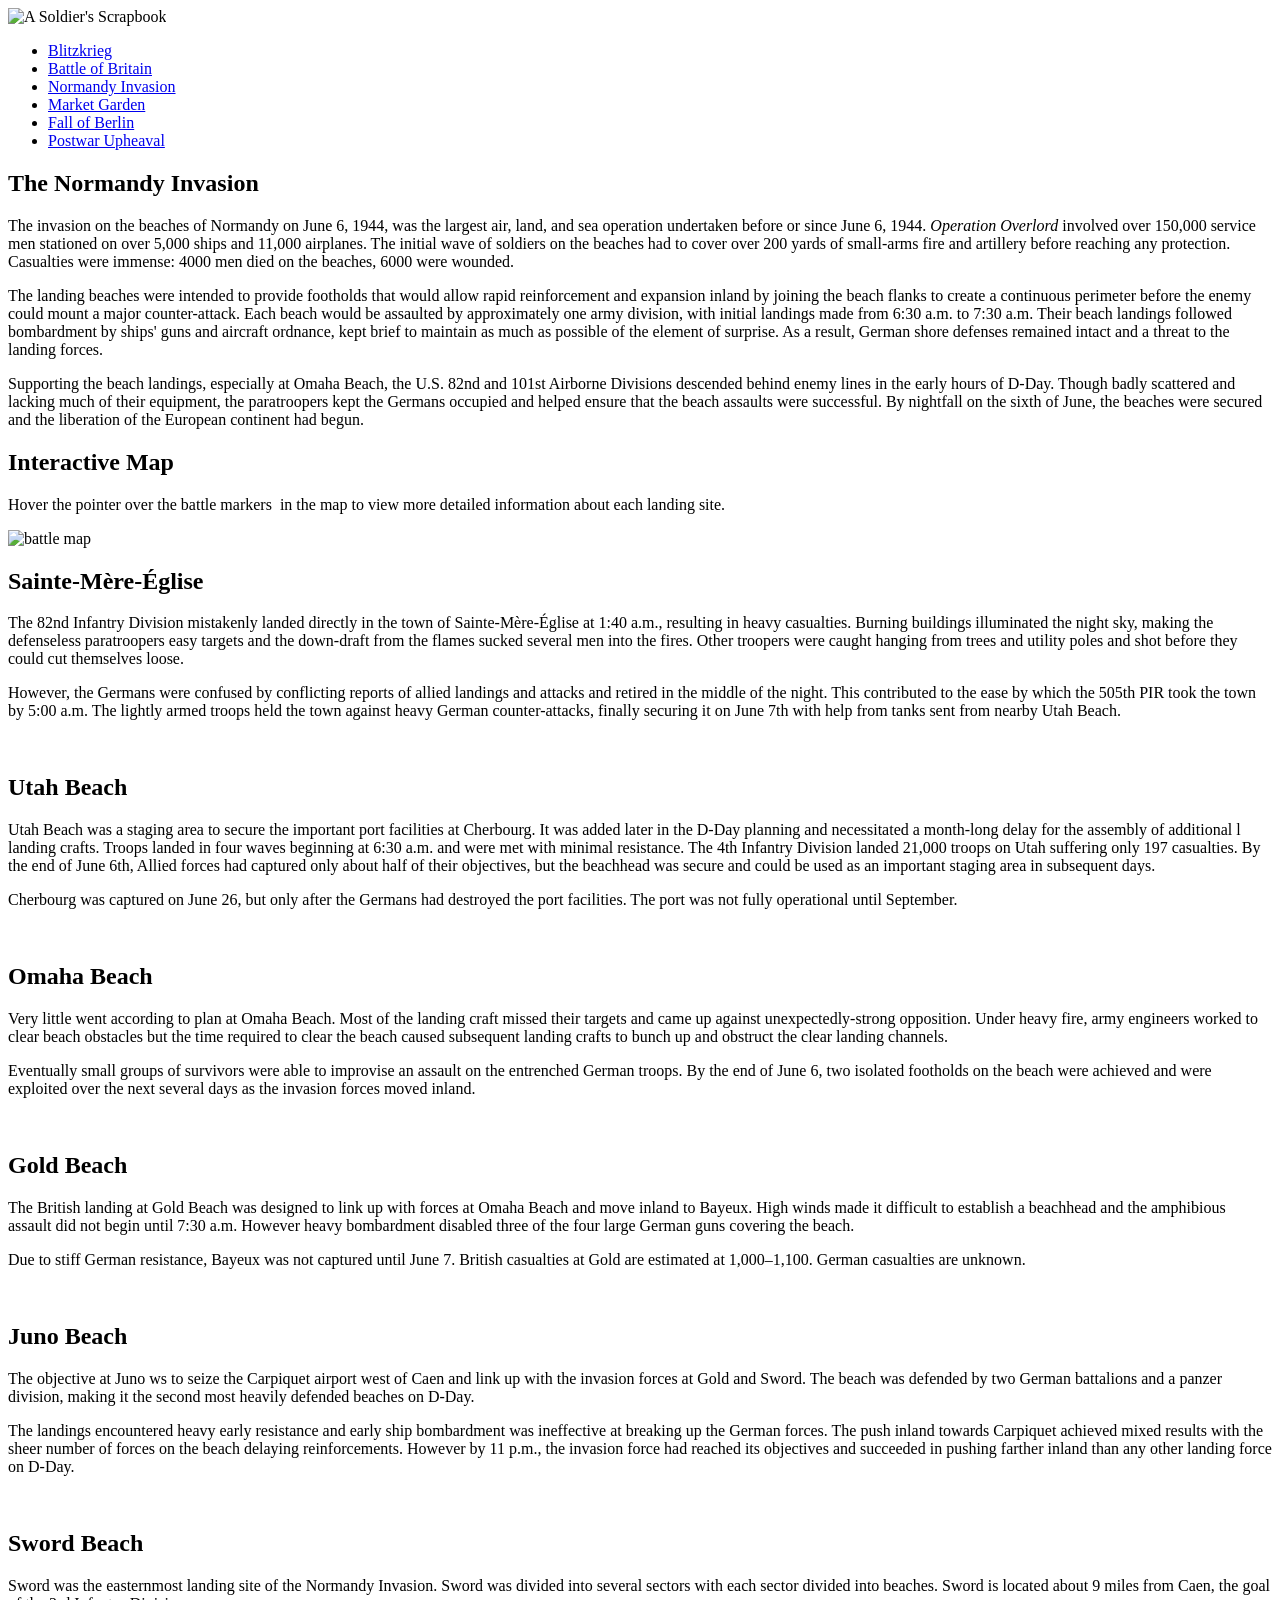
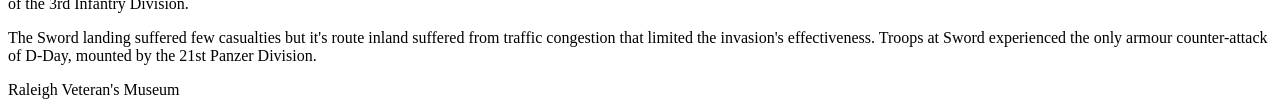
==== A Soldier's Scrapbook + Animation!/ss_dday.html @ 82883387 "Create ss_dday.html" ====
<!DOCTYPE html>
<html lang="en">
<head>
   <!--
   New Perspectives on HTML5 and CSS3, 8th Edition
   Tutorial 3
   Case Problem 2
   
   Normandy Invasion Day 1 Page
   Author: Phillip Mathis
   Date:   09/15/2026
   
   Filename: ss_dday.html
   -->
   <meta charset="utf-8" />
   <title>Normandy Invasion: Day 1</title>
   <link href="ss_styles.css" rel="stylesheet" />
   <link href="ss_layout.css" rel="stylesheet" />
</head>

<body>
   <header>
      <img src="ss_logo.png" alt="A Soldier's Scrapbook" />
      <nav class="horizontal">
         <ul>
            <li><a href="#">Blitzkrieg</a></li>
            <li><a href="#">Battle of Britain</a></li>
            <li><a href="#">Normandy Invasion</a></li>
            <li><a href="#">Market Garden</a></li>
            <li><a href="#">Fall of Berlin</a></li>
            <li><a href="#">Postwar Upheaval</a></li>
         </ul>
      </nav>
   </header>
   <article>
      <h1>The Normandy Invasion</h1>
      <p>The invasion on the beaches of Normandy on June 6, 1944, was the largest air, land, and sea operation 
         undertaken before or since June 6, 1944. <em>Operation Overlord</em> involved over 150,000 service
         men stationed on over 5,000 ships and 11,000 airplanes. The initial wave of soldiers on the beaches
         had to cover over 200 yards of small-arms fire and artillery before reaching any protection.
         Casualties were immense: 4000 men died on the beaches, 6000 were wounded.</p>
      <p>The landing beaches were intended to provide footholds that would allow rapid reinforcement and expansion 
         inland by joining the beach flanks to create a continuous perimeter before the enemy could mount a 
         major counter-attack. Each beach would be assaulted by approximately one army division, with 
         initial landings made from 6:30 a.m. to 7:30 a.m. Their beach landings followed bombardment by 
         ships' guns and aircraft ordnance, kept brief to maintain as much as possible of the element of 
         surprise. As a result, German shore defenses remained intact and a threat to the landing forces.</p>
      <p>Supporting the beach landings, especially at Omaha Beach, the U.S. 82nd and 101st Airborne Divisions 
         descended behind enemy lines in the early hours of D-Day. Though badly scattered and lacking much of 
         their equipment, the paratroopers kept the Germans occupied and helped ensure that the beach assaults 
         were successful. By nightfall on the sixth of June, the beaches were secured and the liberation of 
         the European continent had begun.</p>
   </article>
   <aside>
      <h1>Interactive Map</h1>
      <p>Hover the pointer over the battle markers <img src="ss_marker.png" alt="" /> in the map to
         view more detailed information about each landing site.</p>
         
      <div id="battleMap">
         <img src="ss_map.png" id="mapImage" alt="battle map" />
         <a id="marker1" class="battleMarkers" href="#marker1"><img src="ss_marker.png" alt="" /></a>
         <div class="mapInfo" id="info1">
            <h2>Sainte-M&egrave;re-&Eacute;glise</h2>
            <p>The 82nd Infantry Division mistakenly landed directly in the town of Sainte-M&egrave;re-&Eacute;glise 
               at 1:40 a.m., resulting in heavy casualties. Burning buildings illuminated the night sky, making
               the defenseless paratroopers easy targets and the down-draft from the flames sucked several men
               into the fires. Other troopers were caught hanging from trees and utility poles and shot before 
               they could cut themselves loose.</p>
            <p>However, the Germans were confused by conflicting reports of allied landings and attacks and
               retired in the middle of the night. This contributed to the ease by which the 505th PIR took
               the town by 5:00 a.m. The lightly armed troops held the town against heavy German 
               counter-attacks, finally securing it on June 7th with help from tanks sent from nearby
               Utah Beach.</p>
         </div>
         
         <a id="marker2" class="battleMarkers" href="#marker2"><img src="ss_marker.png" alt="" /></a>
         <div class="mapInfo" id="info2">
            <h2>Utah Beach</h2>
            <p>Utah Beach was a staging area to secure the important port facilities at Cherbourg. It was added
               later in the D-Day planning and necessitated a month-long delay for the assembly of additional l
               landing crafts. Troops landed in four waves beginning at 6:30 a.m. and were met with minimal
               resistance. The 4th Infantry Division landed 21,000 troops on Utah suffering only 197 casualties.
               By the end of June 6th, Allied forces had captured only about half of their objectives,
               but the beachhead was secure and could be used as an important staging area in subsequent days.</p>
            <p>Cherbourg was captured on June 26, but only after the Germans had destroyed the port facilities.
               The port was not fully operational until September.</p>
         </div>
         
         <a id="marker3" class="battleMarkers" href="#marker3"><img src="ss_marker.png" alt="" /></a>
         <div class="mapInfo" id="info3">
            <h2>Omaha Beach</h2>
            <p>Very little went according to plan at Omaha Beach. Most of the landing craft missed
               their targets and came up against unexpectedly-strong opposition. Under heavy fire,
               army engineers worked to clear beach obstacles but the time required to clear the
               beach caused subsequent landing crafts to bunch up and obstruct the clear landing
               channels.</p>
            <p>Eventually small groups of survivors were able to improvise an assault on the
               entrenched German troops. By the end of June 6, two isolated footholds on the beach
               were achieved and were exploited over the next several days as the invasion forces
               moved inland.</p>
         </div>
         
         <a id="marker4" class="battleMarkers" href="#marker4"><img src="ss_marker.png" alt="" /></a>
         <div class="mapInfo" id="info4">
            <h2>Gold Beach</h2>
            <p>The British landing at Gold Beach was designed to link up with forces at Omaha Beach and 
               move inland to Bayeux. High winds made it difficult to establish a beachhead and the
               amphibious assault did not begin until 7:30 a.m. However heavy bombardment disabled
               three of the four large German guns covering the beach.</p>
            <p>Due to stiff German resistance, Bayeux was not captured until June 7. British casualties 
               at Gold are estimated at 1,000–1,100. German casualties are unknown.</p>
         </div>
         
         <a id="marker5" class="battleMarkers" href="#marker5"><img src="ss_marker.png" alt="" /></a>
         <div class="mapInfo" id="info5">
            <h2>Juno Beach</h2>
            <p>The objective at Juno ws to seize the Carpiquet airport west of Caen and link up 
               with the invasion forces at Gold and Sword. The beach was defended by two German 
               battalions and a panzer division, making it the second most heavily defended beaches
               on D-Day.</p>
            <p>The landings encountered heavy early resistance and early ship bombardment was ineffective at 
               breaking up the German forces. The push inland towards Carpiquet achieved mixed results with
               the sheer number of forces on the beach delaying reinforcements. However by 11 p.m., the
               invasion force had reached its objectives and succeeded in pushing farther 
               inland than any other landing force on D-Day.</p>
         </div>
         
         <a id="marker6" class="battleMarkers" href="#marker6"><img src="ss_marker.png" alt="" /></a>
         <div class="mapInfo" id="info6">
            <h2>Sword Beach</h2>
            <p>Sword was the easternmost landing site of the Normandy Invasion. Sword was divided into 
               several sectors with each sector divided into beaches. Sword is located about 9 miles
               from Caen, the goal of the 3rd Infantry Division.</p>
            <p>The Sword landing suffered few casualties but it's route inland suffered from traffic
               congestion that limited the invasion's effectiveness. Troops at Sword experienced the
               only armour counter-attack of D-Day, mounted by the 21st Panzer Division.</p>
         </div>
      </div>
   </aside>
   
   <footer>Raleigh Veteran's Museum</footer>
</body>
</html>
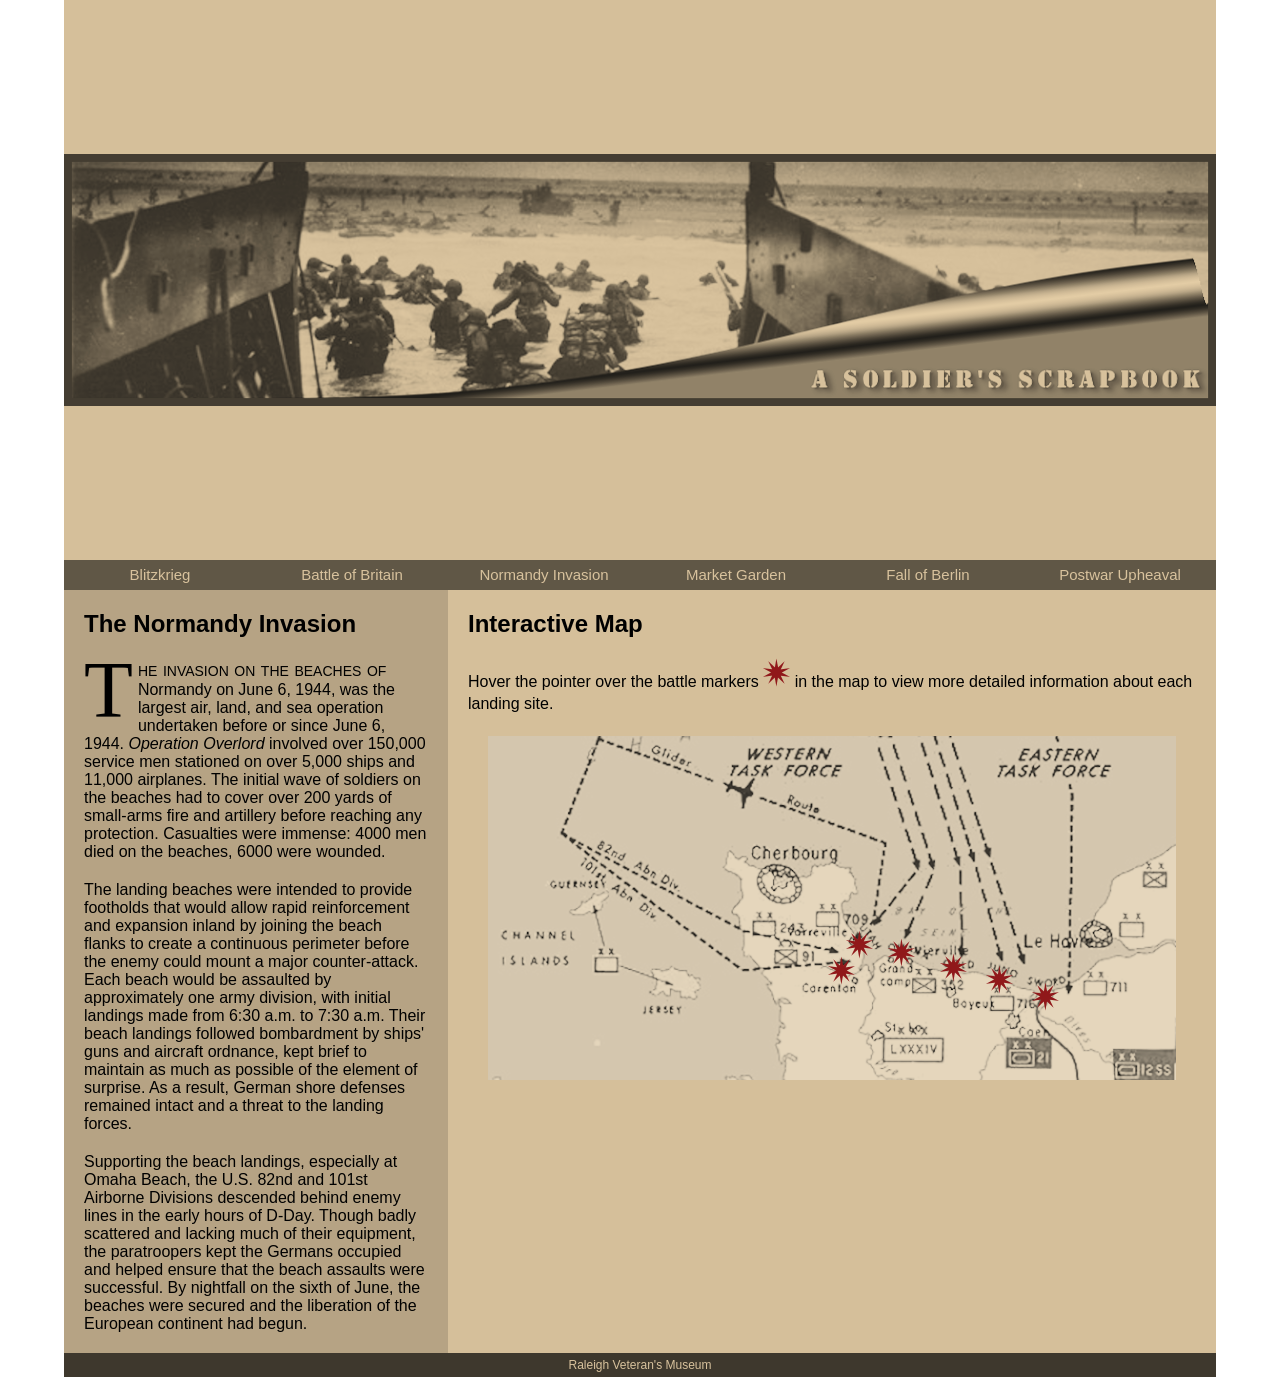
==== commit 9bcd3e29: "adding" ====
--- a/A Soldier's Scrapbook + Animation!/ss_dday.html
+++ b/A Soldier's Scrapbook + Animation!/ss_dday.html
@@ -16,11 +16,13 @@
    <title>Normandy Invasion: Day 1</title>
    <link href="ss_styles.css" rel="stylesheet" />
    <link href="ss_layout.css" rel="stylesheet" />
+   <canvas id="soldierCanvas" width="250" height="150"></canvas>
 </head>
 
 <body>
    <header>
       <img src="ss_logo.png" alt="A Soldier's Scrapbook" />
+      <canvas id="soldierCanvas" width="250" height="150"></canvas>
       <nav class="horizontal">
          <ul>
             <li><a href="#">Blitzkrieg</a></li>
@@ -139,5 +141,6 @@
    </aside>
    
    <footer>Raleigh Veteran's Museum</footer>
+   <script src="soldier_animation.js"></script>
 </body>
 </html>
--- a/A Soldier's Scrapbook + Animation!/ss_styles.css
+++ b/A Soldier's Scrapbook + Animation!/ss_styles.css
@@ -0,0 +1,141 @@
+@charset "utf-8";
+
+/*
+   New Perspectives on HTML5 and CSS3, 8th Edition
+   Tutorial 3
+   Case Problem 2
+   
+   Typographical Style Sheet for A Soldier's Scrapbook
+   
+   Filename: ss_styles.css
+
+*/
+
+/* General Styles */
+
+address, article, aside, blockquote, body, cite, 
+div, dl, dt, dd, em, figcaption, figure, footer, 
+h1, h2, h3, h4, h5, h6, header, html, img, 
+li, main, nav, ol, p, section, span, ul {
+   margin: 0;
+   padding: 0;
+   border: 0;
+   font-size: 100%;
+   vertical-align: baseline;
+   background: transparent;
+   -webkit-box-sizing: border-box;
+   -moz-box-sizing: border-box;
+   box-sizing: border-box;  
+}
+
+html {
+   background-color: white;
+}
+
+
+/* Body Styles */
+
+body {
+   margin-left: auto;
+   margin-right: auto;
+   background-color: rgb(213, 191, 154);
+   font-family: Verdana, Geneva, Arial, sans-serif; 
+   font-size: 16px;   
+   width: 1152px;
+}
+
+body > header > img {
+   display: block;
+   width: 100%;
+}
+
+
+/* Horizontal Navigation List Styles */
+
+nav.horizontal ul li {
+   background-color: rgb(96, 87, 70);
+   display: block;
+   font-size: 15px;
+   float: left;
+   line-height: 30px;
+   height: 30px;
+   width: 192px;
+}
+
+nav.horizontal a {
+   display: block;
+   text-align: center;
+   text-decoration: none;
+}
+   
+nav.horizontal a:link, nav.horizontal:visited {
+   color: rgb(216, 194, 157);
+}
+
+nav.horizontal a:hover, nav.horizontal:active {
+   background-color: rgb(62, 56, 45);
+}
+
+
+/* Footer Styles */
+
+body > footer {
+   background-color: rgb(62, 56, 45);
+   clear: both;
+   color: rgb(216, 194, 157);
+   font-size: 12px;
+   line-height: 24px;
+   text-align: center;
+}
+
+
+/* Article Styles */
+
+body > article {
+   background-color: rgb(182, 163, 132);
+}
+
+body > article > h1 {
+   font-size: 1.5em;
+   margin: 20px;
+}
+
+body > article > p {
+   margin: 20px;
+}  
+
+
+
+/* Aside Styles */
+
+body > aside {
+   float: left;
+   width: 768px;
+}
+
+body > aside > h1 {
+   font-size: 1.5em;
+   margin: 20px;
+}
+
+aside p {
+   line-height: 1.4em;
+   margin: 20px;
+}
+
+
+/* Interactive Map Styles */
+
+div.mapInfo {
+   background-color: rgb(144, 24, 26);
+   color: rgb(214, 192, 144);
+   margin-top: 20px;
+   padding-bottom: 20px;
+}
+
+div.mapInfo h2 {
+   background-color: rgb(96, 87, 70);
+   font-size: 22px;
+   font-weight: normal;
+   padding: 10px 20px;
+}
--- a/A Soldier's Scrapbook + Animation!/ss_layout.css
+++ b/A Soldier's Scrapbook + Animation!/ss_layout.css
@@ -0,0 +1,108 @@
+@charset "utf-8";
+
+/*
+   New Perspectives on HTML5 and CSS3, 8th Edition
+   Tutorial 3
+   Case Problem 2
+   
+   Layout Style Sheet for A Soldier's Scrapbook
+   Author: Phillip Mathis
+   Date:   09/15/2026   
+   
+   Filename: ss_layout.css
+*/
+
+
+/* Article Styles */
+
+article {
+   float: left;
+   width: 384px;
+}
+
+
+/* First Line and Drop Cap Styles */
+
+article p:first-of-type::first-line {
+   font-size: 1.25em;
+   font-variant: small-caps;
+}
+
+article p:first-of-type::first-letter {
+   font-size: 4em;
+   font-family: serif;
+   float: left;
+   line-height: 0.8em;
+   margin-right: 5px;
+   margin-bottom: 5px;
+}
+
+
+/* Aside Styles */
+
+aside {
+   width: 768px;
+   float: left;
+}
+
+
+/* Map Styles */
+
+div#battleMap {
+   width: 688px;
+   margin: 20px auto;
+   position: relative;
+}
+
+img#mapImage {
+   display: block;
+   width: 100%;
+}
+
+
+/* Interactive Map Styles */
+
+a.battleMarkers {
+   position: absolute;
+}
+
+a#marker1 {
+   top: 220px;
+   left: 340px;
+}
+
+a#marker2 {
+   top: 194px;
+   left: 358px;
+}
+
+a#marker3 {
+   top: 202px;
+   left: 400px;
+}
+
+a#marker4 {
+   top: 217px;
+   left: 452px;
+}
+
+a#marker5 {
+   top: 229px;
+   left: 498px;
+}
+
+a#marker6 {
+   top: 246px;
+   left: 544px;
+}
+
+
+/* Map Information Styles */
+
+div.mapInfo {
+   display: none;
+}
+
+a.battleMarkers:hover + div.mapInfo {
+   display: block;
+}
